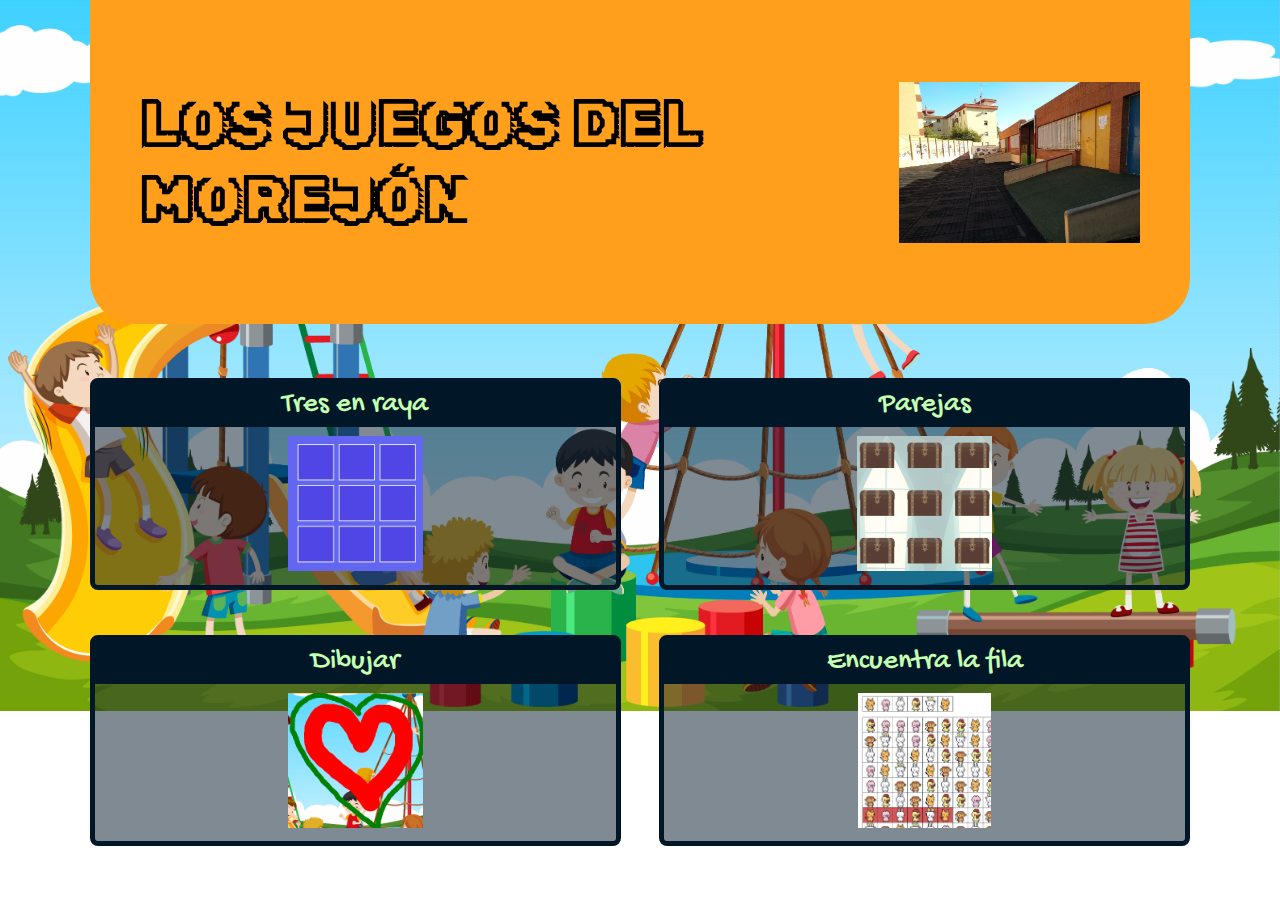
==== index.html @ d9fc3764 "first commit" ====
<!DOCTYPE html>
<html lang="en">
  <head>
    <meta charset="UTF-8" />
    <meta http-equiv="X-UA-Compatible" content="IE=edge" />
    <meta name="viewport" content="width=device-width, initial-scale=1.0" />
    <link rel="preconnect" href="https://fonts.googleapis.com" />
    <link rel="preconnect" href="https://fonts.gstatic.com" crossorigin />
    <link rel="preconnect" href="https://fonts.googleapis.com" />
    <link rel="preconnect" href="https://fonts.gstatic.com" crossorigin />
    <link
      href="https://fonts.googleapis.com/css2?family=Gochi+Hand&family=Rubik+Iso&display=swap"
      rel="stylesheet"
    />
    <link rel="stylesheet" href="./estiloMorejon.css" />
    <title>Los juegos del Morejón</title>
  </head>
  <body>
    <header>
      <h1>LOS JUEGOS DEL MOREJÓN</h1>
      <div class="colegio"></div>
    </header>
    <main>
      <div class="raya">
        <p>Tres en raya</p>
        <a target="_blank" href="https://mytiktaktoe.vercel.app/"
          ><img src="./img/tresEnRaya.png" alt="tres en raya"
        /></a>
      </div>
      <div class="parejas">
        <p>Parejas</p>
        <a target="_blank" href="https://diana-moreno.github.io/matching-game/"
          ><img src="./img/parejas.png" alt="tres en raya"
        /></a>
      </div>
      <div class="dibujar">
        <p>Dibujar</p>
        <a target="_blank" href="./rotulador.html"
          ><img src="./img/dibujoLibre.png" alt="tres en raya"
        /></a>
      </div>
      <div class="circulos">
        <p>Encuentra la fila</p>
        <a target="_blank" href="https://javascript-5-line.tecnops.es/"
          ><img src="./img/encuentraFila.png" alt="tres en raya"
        /></a>
      </div>
    </main>
  </body>
</html>
---- estiloMorejon.css ----
:root {
  --fondo: ;
  --rojo: #e3170a;
  --verdeClaro: #c4ffb2;
  --amarillo: #ff9f1c;
  --azulOscuro: #011627;
  --azulOscuroTran: rgb(1, 22, 39, 0.5);
  --esquinaPeq: 8px;
  --esquinaMed: 20px;
  --esquinaGrande: 45px;
  --fuenteTitulo: 'Rubik Iso', cursive;
  --fuente1: 'Gochi Hand', cursive;
}

* {
  box-sizing: border-box;
  margin: 0;
  padding: 0;
}

body {
  background-image: url('./img/fondoPatio.jpg');
  background-repeat: no-repeat;
  background-size: 100%;
}

header {
  height: 36vh;
  width: 86vw;
  margin: auto;
  background-color: var(--amarillo);
  display: flex;
  align-items: center;
  justify-content: space-between;
  padding: 0 50px;
  border-bottom-right-radius: var(--esquinaGrande);
  border-bottom-left-radius: var(--esquinaGrande);
}

header h1 {
  font-size: 4em;
  text-align: left;
  font-family: var(--fuenteTitulo);
  margin-right: 20px;
}

.colegio {
  background-image: url('./img/patio.jpg');
  background-size: 100%;
  width: 23vw;
  height: 30vh;
  background-repeat: no-repeat;
  background-position: center;
  border-radius: var(--esquinaMed);
}

main {
  height: 52vh;
  display: grid;
  grid-template-rows: repeat(2, 1fr);
  grid-template-columns: repeat(2, 1fr);
  gap: 5vh 3vw;
  margin: 6vh 7vw;
}

main > div {
  background-color: var(--azulOscuroTran);
  height: 100%;
  border: 5px solid var(--azulOscuro);
  border-radius: var(--esquinaPeq);
  font-family: var(--fuente1);
  color: var(--verdeClaro);
  text-align: center;
}

main > div > p {
  background-color: var(--azulOscuro);
  font-size: 1.8em;
  text-align: center;
  padding: 1% 0;
}

main > div img {
  height: 15vh;
  margin-top: 1vh;
}

/* --------- Estilo páginas secundarias ------------ */
header.headerPeq {
  height: 18vh;
  font-size: 0.8vw;
}

.headerPeq h1 {
  margin: auto;
}

#mainRotu {
  position: fixed;
  top: 0;
  display: flex;
  justify-content: left;
  height: 100vh;
}

.paleta,
.paletaTamanos {
  background-color: var(--verdeClaro);
  width: 140px;
  padding: 10px;
  font-family: var(--fuente1);
}

.paleta > div {
  height: 50px;
  width: 50px;
  border-radius: 50%;
  margin: 30px;
  transition: transform 0.3s linear;
}
.paleta > div:hover {
  transform: scale(1.3);
  transition: transform 0.3s linear;
}

.black {
  background-color: black;
}

.blue {
  background-color: blue;
}

.red {
  background-color: red;
}

.yellow {
  background-color: yellow;
}

.pink {
  background-color: pink;
}

.orange {
  background-color: orange;
}

.green {
  background-color: green;
}

.tamano {
  border-radius: 50%;
  margin: 30px;
  transition: border 0.3s linear;
  background-color: black;
}
.tamano:hover {
  border: 2px solid var(--rojo);
  transition: border 0.3s linear;
}

.t10 {
  height: 10px;
  width: 10px;
}

.t20 {
  height: 20px;
  width: 20px;
}

.t30 {
  height: 30px;
  width: 30px;
}

.t40 {
  height: 40px;
  width: 40px;
}

.t50 {
  height: 50px;
  width: 50px;
}

.t60 {
  height: 60px;
  width: 60px;
}

.t70 {
  height: 70px;
  width: 70px;
}
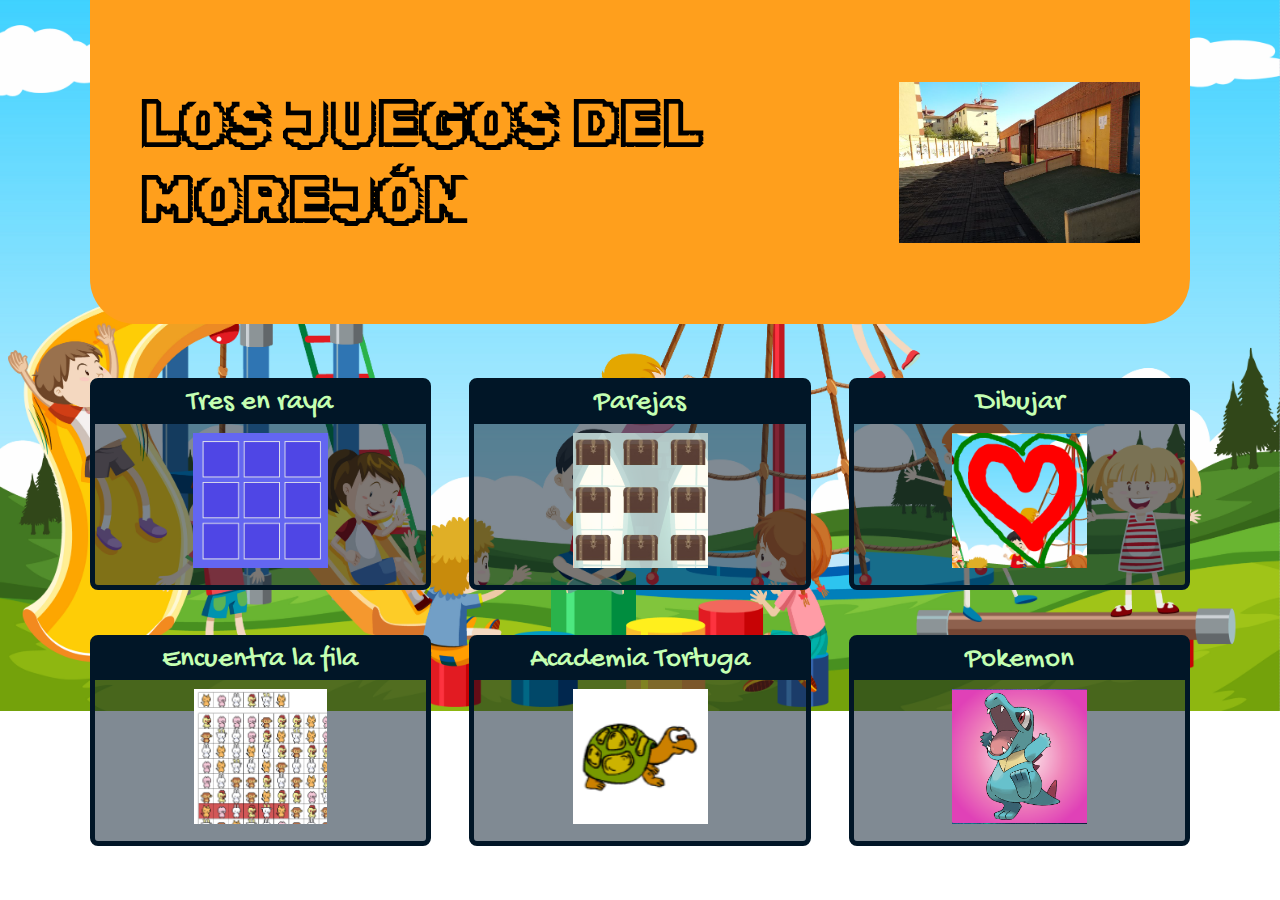
==== commit 54386f8e: "add Pokemon and Turtle" ====
--- a/index.html
+++ b/index.html
@@ -30,19 +30,31 @@
       <div class="parejas">
         <p>Parejas</p>
         <a target="_blank" href="https://diana-moreno.github.io/matching-game/"
-          ><img src="./img/parejas.png" alt="tres en raya"
+          ><img src="./img/parejas.png" alt="hacer parejas"
         /></a>
       </div>
       <div class="dibujar">
         <p>Dibujar</p>
         <a target="_blank" href="./rotulador.html"
-          ><img src="./img/dibujoLibre.png" alt="tres en raya"
+          ><img src="./img/dibujoLibre.png" alt="dibujo libre"
         /></a>
       </div>
       <div class="circulos">
         <p>Encuentra la fila</p>
         <a target="_blank" href="https://javascript-5-line.tecnops.es/"
-          ><img src="./img/encuentraFila.png" alt="tres en raya"
+          ><img src="./img/encuentraFila.png" alt="circulos"
+        /></a>
+      </div>
+      <div class="tortuguita">
+        <p>Academia Tortuga</p>
+        <a target="_blank" href="https://turtleacademy.com/"
+          ><img src="./img/tortuga.png" alt="tortuguita"
+        /></a>
+      </div>
+      <div class="pokemon">
+        <p>Pokemon</p>
+        <a target="_blank" href="./pokemon_page.html"
+          ><img src="./img/pokemon.png" alt="pokemon"
         /></a>
       </div>
     </main>
--- a/estiloMorejon.css
+++ b/estiloMorejon.css
@@ -58,7 +58,7 @@
   height: 52vh;
   display: grid;
   grid-template-rows: repeat(2, 1fr);
-  grid-template-columns: repeat(2, 1fr);
+  grid-template-columns: repeat(3, 1fr);
   gap: 5vh 3vw;
   margin: 6vh 7vw;
 }
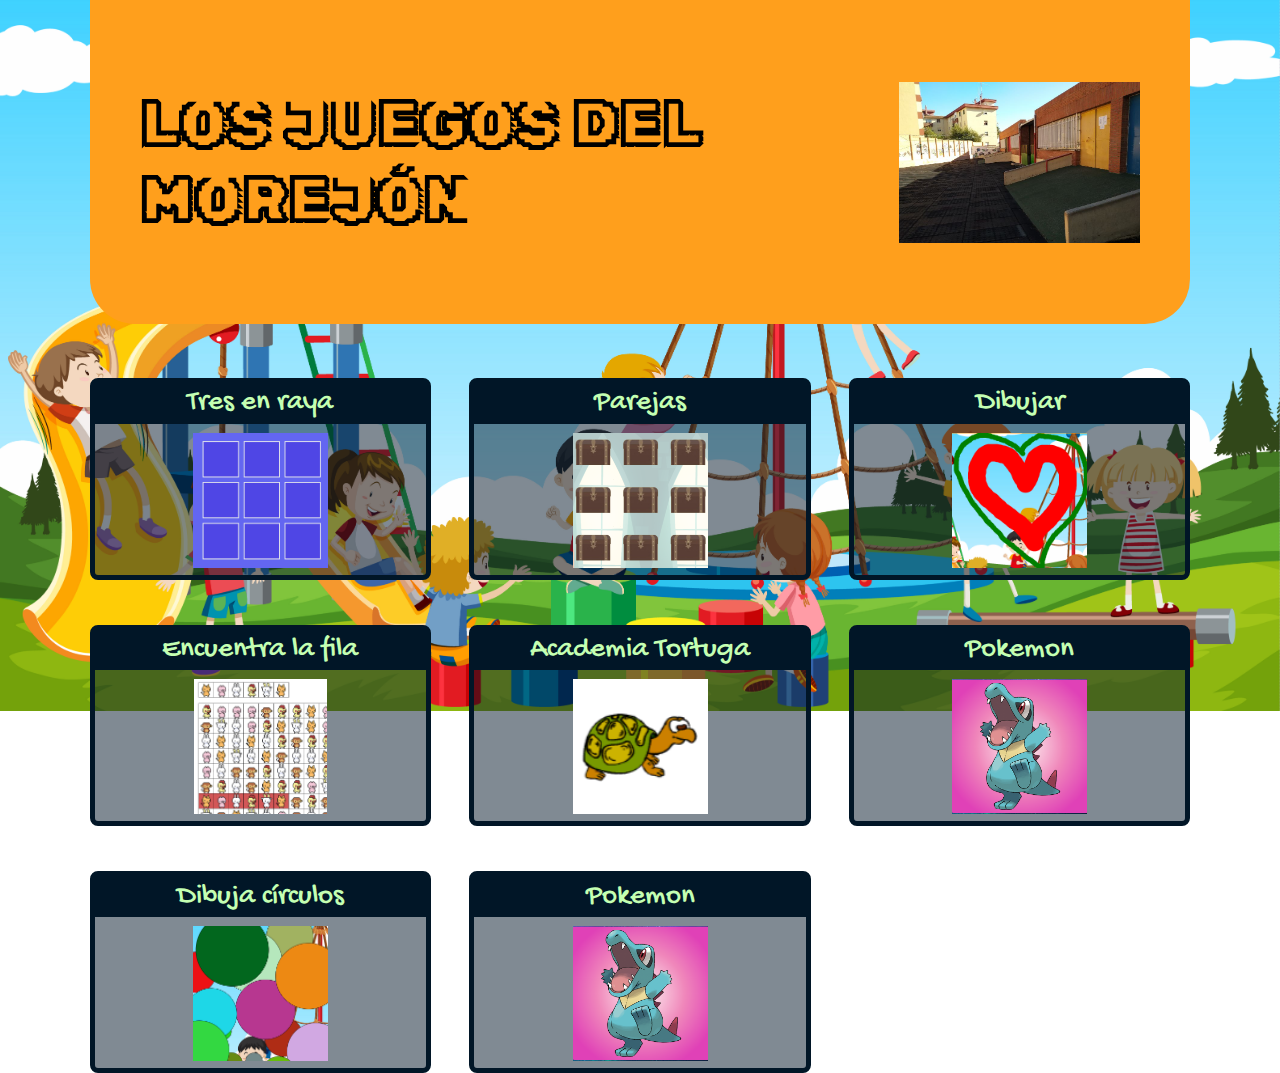
==== commit 4657b8c2: "add circles game" ====
--- a/index.html
+++ b/index.html
@@ -39,10 +39,10 @@
           ><img src="./img/dibujoLibre.png" alt="dibujo libre"
         /></a>
       </div>
-      <div class="circulos">
+      <div class="secuenciaAnimales">
         <p>Encuentra la fila</p>
         <a target="_blank" href="https://javascript-5-line.tecnops.es/"
-          ><img src="./img/encuentraFila.png" alt="circulos"
+          ><img src="./img/encuentraFila.png" alt="secuencia de animales"
         /></a>
       </div>
       <div class="tortuguita">
@@ -57,6 +57,18 @@
           ><img src="./img/pokemon.png" alt="pokemon"
         /></a>
       </div>
+      <div class="circulos">
+        <p>Dibuja círculos</p>
+        <a target="_blank" href="./circulos.html"
+          ><img src="./img/circulos.png" alt="circulos"
+        /></a>
+      </div>
+      <div class="pokemon">
+        <p>Pokemon</p>
+        <a target="_blank" href="./pokemon_page.html"
+          ><img src="./img/pokemon.png" alt="pokemon"
+        /></a>
+      </div>
     </main>
   </body>
 </html>
--- a/estiloMorejon.css
+++ b/estiloMorejon.css
@@ -196,3 +196,28 @@
   height: 70px;
   width: 70px;
 }
+
+/*---- Círculos ---- */
+#cuadrado {
+  height: 70px;
+  width: 70px;
+  background-color: yellow;
+  border: black 1px solid;
+  position: relative;
+  top: 0;
+  left: 0;
+  display: flex;
+  flex-wrap: wrap;
+}
+
+/*Le doy formato a los div interiores, los cuales se posicionan con la propiedad flex */
+#cuadrado div {
+  border: solid red 1px;
+  width: 47%;
+}
+
+.circle {
+  position: absolute;
+  border: solid black 1px;
+  border-radius: 50%;
+}
